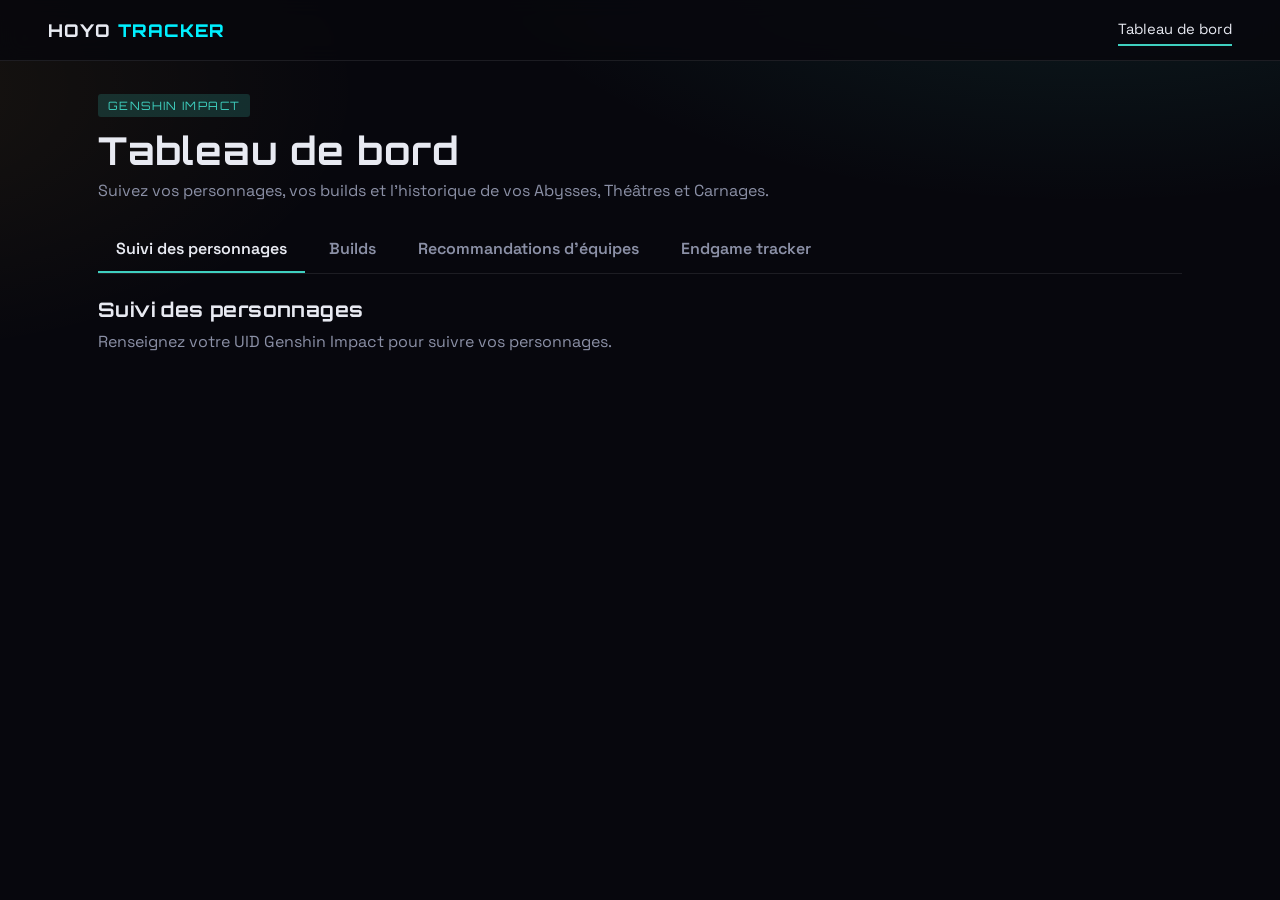
==== websiteHET/genshin.html @ 81bc8484 "feat: added HoyoDex" ====
<!doctype html>
<html lang="fr">
<head>
    <meta charset="utf-8">
    <meta name="viewport" content="width=device-width, initial-scale=1">
    <title>Genshin Impact - Hoyo Tracker</title>
    <meta name="description" content="Suivi Genshin Impact : personnages, builds, équipes recommandées et endgames.">
    <meta name="theme-color" content="#07070d">
    <link rel="preconnect" href="https://fonts.googleapis.com">
    <link rel="preconnect" href="https://fonts.gstatic.com" crossorigin>
    <link rel="stylesheet" href="https://fonts.googleapis.com/css2?family=Orbitron:wght@600;800&family=Space+Grotesk:wght@400;500;700&display=swap">
    <link rel="stylesheet" href="css/base.css">
    <link rel="stylesheet" href="css/composants.css">
    <link rel="stylesheet" href="css/jeu.css">
    <link rel="stylesheet" href="css/genshin.css">
</head>
<body class="genshin">
    <header class="entete">
        <a class="marque" href="index.html">HOYO <span>TRACKER</span></a>
        <nav class="menu" aria-label="Tableau de bord">
            <a href="genshin.html" aria-current="page">Tableau de bord</a>
        </nav>
    </header>
    <main class="page">
        <span class="surtitre">Genshin Impact</span>
        <h1 class="titre-page">Tableau de bord</h1>
        <p class="doux">Suivez vos personnages, vos builds et l'historique de vos Abysses, Théâtres et Carnages.</p>
        <div id="bandeau-base" class="bandeau-info cache" style="margin-top:16px">La base de données n'est pas encore configurée : renseignez js/config.js pour activer les comptes et les données.</div>

        <nav class="onglets" role="tablist" aria-label="Sections">
            <button type="button" role="tab" data-onglet="suivi" aria-selected="true">Suivi des personnages</button>
            <button type="button" role="tab" data-onglet="builds" aria-selected="false">Builds</button>
            <button type="button" role="tab" data-onglet="recos" aria-selected="false">Recommandations d'équipes</button>
            <button type="button" role="tab" data-onglet="endgames" aria-selected="false">Endgame tracker</button>
        </nav>

        <section class="panneau" data-panneau="suivi">
            <h2>Suivi des personnages</h2>
            <p class="doux">Renseignez votre UID Genshin Impact pour suivre vos personnages.</p>
            <div data-zone></div>
        </section>
        <section class="panneau cache" data-panneau="builds">
            <h2>Builds des personnages</h2>
            <p class="doux">Le build de chaque personnage de votre compte.</p>
            <div data-zone></div>
        </section>
        <section class="panneau cache" data-panneau="recos">
            <h2>Recommandations d'équipes</h2>
            <p class="doux">Choisissez un personnage pour voir les équipes conseillées.</p>
            <div data-zone></div>
        </section>
        <section class="panneau cache" data-panneau="endgames">
            <h2>Endgame tracker</h2>
            <p class="doux">L'historique de vos clears.</p>
            <div data-zone></div>
        </section>
    </main>
    <script type="module" src="js/genshin.js"></script>
</body>
</html>
---- websiteHET/css/base.css ----
/* Variables, reset et typographie communes à toutes les pages. */

:root {
    --fond: #07070d;
    --surface: #0e0f19;
    --surface-2: #151728;
    --bordure: rgba(255, 255, 255, 0.09);
    --texte: #e8eaf2;
    --texte-doux: #8b90a6;
    --cyan: #00f0ff;
    --magenta: #ff1fe0;
    --vert: #39ff6a;
    --or: #ffc83d;
    --prisme: #c77dff;
    --rouge: #ff5a6e;
    --accent: var(--cyan);
    --rayon: 6px;
    --police-titre: "Orbitron", "Space Grotesk", system-ui, sans-serif;
    --police-texte: "Space Grotesk", system-ui, -apple-system, "Segoe UI", sans-serif;
}

*,
*::before,
*::after {
    box-sizing: border-box;
}

html {
    -webkit-text-size-adjust: 100%;
}

body {
    margin: 0;
    min-height: 100vh;
    background: var(--fond);
    color: var(--texte);
    font-family: var(--police-texte);
    font-size: 16px;
    line-height: 1.5;
}

h1,
h2,
h3 {
    margin: 0;
    font-family: var(--police-titre);
    letter-spacing: 0.02em;
    line-height: 1.2;
}

p {
    margin: 0;
}

a {
    color: inherit;
}

img {
    max-width: 100%;
    display: block;
}

.doux {
    color: var(--texte-doux);
}

.petit {
    font-size: 0.85rem;
}

.cache {
    display: none !important;
}

.sr-only {
    position: absolute;
    width: 1px;
    height: 1px;
    overflow: hidden;
    clip: rect(0 0 0 0);
    white-space: nowrap;
}

:focus-visible {
    outline: 2px solid var(--accent);
    outline-offset: 2px;
}

@media (prefers-reduced-motion: reduce) {
    * {
        transition: none !important;
        animation: none !important;
    }
}
---- websiteHET/css/composants.css ----
/* Composants partagés : en-tête, boutons, formulaires, fenêtre de connexion, pastille de compte, portraits. */

.entete {
    position: sticky;
    top: 0;
    z-index: 20;
    display: flex;
    align-items: center;
    gap: 24px;
    padding: 14px clamp(16px, 4vw, 48px);
    background: rgba(7, 7, 13, 0.88);
    backdrop-filter: blur(10px);
    border-bottom: 1px solid var(--bordure);
}

.marque {
    font-family: var(--police-titre);
    font-weight: 800;
    font-size: 1.1rem;
    text-decoration: none;
    letter-spacing: 0.06em;
}

.marque span {
    color: var(--cyan);
}

.menu {
    display: flex;
    flex-wrap: wrap;
    gap: 4px 18px;
    margin-left: auto;
}

.menu a {
    text-decoration: none;
    color: var(--texte-doux);
    font-size: 0.92rem;
    padding: 4px 0;
    border-bottom: 2px solid transparent;
}

.menu a:hover {
    color: var(--texte);
}

.menu a[aria-current="page"] {
    color: var(--texte);
    border-bottom-color: var(--accent);
}

.page {
    width: min(1180px, 100%);
    margin: 0 auto;
    padding: 32px clamp(16px, 4vw, 48px) 120px;
}

.titre-page {
    font-size: clamp(1.6rem, 4vw, 2.4rem);
    margin-bottom: 6px;
}

.surtitre {
    display: inline-block;
    margin-bottom: 10px;
    padding: 3px 10px;
    border-radius: 3px;
    background: color-mix(in srgb, var(--accent) 18%, transparent);
    color: var(--accent);
    font-family: var(--police-titre);
    font-size: 0.72rem;
    letter-spacing: 0.12em;
    text-transform: uppercase;
}

/* Boutons */

.bouton {
    display: inline-flex;
    align-items: center;
    justify-content: center;
    gap: 8px;
    padding: 10px 18px;
    border: 1px solid var(--bordure);
    border-radius: var(--rayon);
    background: var(--surface-2);
    color: var(--texte);
    font: inherit;
    font-weight: 600;
    cursor: pointer;
    text-decoration: none;
}

.bouton:hover {
    border-color: var(--accent);
}

.bouton-principal {
    border: 0;
    background: linear-gradient(90deg, var(--cyan), var(--magenta));
    color: #07070d;
}

.bouton-danger:hover {
    border-color: var(--rouge);
    color: var(--rouge);
}

.bouton[disabled] {
    opacity: 0.5;
    cursor: not-allowed;
}

/* Formulaires */

.champ {
    display: grid;
    gap: 6px;
    margin-bottom: 14px;
}

.champ label {
    font-size: 0.85rem;
    color: var(--texte-doux);
}

.champ input,
.champ select {
    width: 100%;
    padding: 10px 12px;
    border: 1px solid var(--bordure);
    border-radius: var(--rayon);
    background: var(--fond);
    color: var(--texte);
    font: inherit;
}

.champ input:focus,
.champ select:focus {
    border-color: var(--accent);
    outline: none;
}

.message {
    min-height: 1.4em;
    margin: 6px 0 12px;
    font-size: 0.9rem;
}

.message.erreur {
    color: var(--rouge);
}

.message.succes {
    color: var(--vert);
}

/* Fenêtre de connexion */

.fenetre-fond {
    position: fixed;
    inset: 0;
    z-index: 60;
    display: grid;
    place-items: center;
    padding: 16px;
    background: rgba(3, 3, 8, 0.72);
}

.fenetre {
    width: min(400px, 100%);
    padding: 26px;
    border: 1px solid var(--bordure);
    border-radius: 10px;
    background: var(--surface);
    box-shadow: 0 20px 60px rgba(0, 0, 0, 0.6);
}

.fenetre h2 {
    margin-bottom: 16px;
    font-size: 1.2rem;
}

.fenetre-onglets {
    display: flex;
    gap: 6px;
    margin-bottom: 18px;
}

.fenetre-onglets button {
    flex: 1;
    padding: 8px;
    border: 1px solid var(--bordure);
    border-radius: var(--rayon);
    background: transparent;
    color: var(--texte-doux);
    font: inherit;
    cursor: pointer;
}

.fenetre-onglets button[aria-selected="true"] {
    border-color: var(--cyan);
    color: var(--texte);
}

.fenetre-actions {
    display: flex;
    gap: 10px;
    justify-content: flex-end;
}

/* Pastille de compte, en bas à droite de chaque page */

.pastille-compte {
    position: fixed;
    right: clamp(12px, 2vw, 28px);
    bottom: clamp(12px, 2vw, 28px);
    z-index: 50;
}

.pastille-bouton {
    display: inline-flex;
    align-items: center;
    gap: 10px;
    padding: 8px 16px 8px 10px;
    border: 1px solid var(--bordure);
    border-radius: 999px;
    background: rgba(14, 15, 25, 0.92);
    backdrop-filter: blur(8px);
    color: var(--texte);
    font: inherit;
    font-weight: 600;
    cursor: pointer;
}

.pastille-bouton:hover {
    border-color: var(--cyan);
}

.pastille-menu {
    position: absolute;
    right: 0;
    bottom: calc(100% + 8px);
    min-width: 200px;
    padding: 8px;
    border: 1px solid var(--bordure);
    border-radius: 10px;
    background: var(--surface);
    box-shadow: 0 12px 40px rgba(0, 0, 0, 0.6);
}

.pastille-menu a,
.pastille-menu button {
    display: block;
    width: 100%;
    padding: 9px 12px;
    border: 0;
    border-radius: 6px;
    background: transparent;
    color: var(--texte);
    font: inherit;
    text-align: left;
    text-decoration: none;
    cursor: pointer;
}

.pastille-menu a:hover,
.pastille-menu button:hover {
    background: var(--surface-2);
}

.badge-role {
    padding: 1px 7px;
    border-radius: 3px;
    background: var(--or);
    color: #07070d;
    font-size: 0.68rem;
    font-weight: 700;
    letter-spacing: 0.08em;
    text-transform: uppercase;
}

/* Portraits de personnages (image ou initiales) */

.portrait {
    position: relative;
    display: grid;
    place-items: center;
    width: var(--taille, 56px);
    height: calc(var(--taille, 56px) * 1.15);
    border: 1px solid var(--couleur, var(--bordure));
    border-radius: 6px;
    overflow: hidden;
    background: color-mix(in srgb, var(--couleur, #555) 50%, transparent);
    color: #07070d;
    font-family: var(--police-titre);
    font-weight: 700;
}

.portrait.rond {
    height: var(--taille, 56px);
    border-radius: 50%;
}

.portrait img {
    width: 100%;
    height: 100%;
    object-fit: cover;
}

.portrait-initiales {
    font-size: calc(var(--taille, 56px) * 0.3);
}

.etat-vide {
    padding: 40px 20px;
    border: 1px dashed var(--bordure);
    border-radius: 10px;
    color: var(--texte-doux);
    text-align: center;
}

.bandeau-info {
    margin-bottom: 20px;
    padding: 12px 16px;
    border: 1px solid var(--or);
    border-radius: var(--rayon);
    background: rgba(255, 200, 61, 0.08);
    color: var(--or);
    font-size: 0.92rem;
}
---- websiteHET/css/jeu.css ----
/* Mise en page commune aux pages Genshin Impact et Honkai: Star Rail : onglets, cartes d'endgame, équipes. */

.onglets {
    display: flex;
    flex-wrap: wrap;
    gap: 6px;
    margin: 24px 0 24px;
    border-bottom: 1px solid var(--bordure);
}

.onglets button {
    padding: 10px 18px;
    border: 0;
    border-bottom: 2px solid transparent;
    background: transparent;
    color: var(--texte-doux);
    font: inherit;
    font-weight: 600;
    cursor: pointer;
}

.onglets button:hover {
    color: var(--texte);
}

.onglets button[aria-selected="true"] {
    color: var(--texte);
    border-bottom-color: var(--accent);
}

.sous-onglets {
    display: flex;
    flex-wrap: wrap;
    gap: 8px;
    margin-bottom: 20px;
}

.sous-onglets button {
    padding: 7px 14px;
    border: 1px solid var(--bordure);
    border-radius: 999px;
    background: transparent;
    color: var(--texte-doux);
    font: inherit;
    font-size: 0.9rem;
    cursor: pointer;
}

.sous-onglets button[aria-selected="true"] {
    border-color: var(--accent);
    color: var(--texte);
    background: color-mix(in srgb, var(--accent) 14%, transparent);
}

.panneau h2 {
    margin-bottom: 8px;
    font-size: 1.25rem;
}

.panneau > p {
    margin-bottom: 18px;
}

.rangee-uid {
    display: flex;
    flex-wrap: wrap;
    gap: 10px;
    align-items: end;
    margin-bottom: 8px;
}

.rangee-uid .champ {
    margin: 0;
    min-width: 220px;
}

/* Historique des endgames */

.historique {
    display: grid;
    gap: 16px;
}

.carte {
    padding: 20px 22px;
    border: 1px solid var(--bordure);
    border-radius: 10px;
    background: var(--surface);
}

.carte-tete {
    display: flex;
    flex-wrap: wrap;
    align-items: baseline;
    gap: 6px 14px;
    margin-bottom: 14px;
}

.carte-tete h3 {
    font-size: 1.05rem;
}

.carte-total {
    margin-left: auto;
    font-family: var(--police-titre);
    font-size: 1.7rem;
    font-weight: 800;
    color: var(--vert);
}

.carte-total small {
    color: var(--texte-doux);
    font-size: 0.85rem;
    font-weight: 500;
}

.pastilles {
    display: flex;
    flex-wrap: wrap;
    gap: 6px;
    margin-bottom: 12px;
}

.pastille {
    padding: 2px 10px;
    border-radius: 3px;
    background: color-mix(in srgb, var(--couleur, #888) 22%, transparent);
    color: color-mix(in srgb, var(--couleur, #ddd) 55%, white);
    font-size: 0.74rem;
    font-weight: 700;
    letter-spacing: 0.06em;
    text-transform: uppercase;
}

.lignes {
    display: grid;
    gap: 8px;
    margin-bottom: 14px;
}

.ligne {
    display: flex;
    align-items: center;
    gap: 12px;
    padding: 8px 14px;
    border: 1px solid var(--bordure);
    border-radius: var(--rayon);
    background: var(--surface-2);
}

.ligne-nom {
    color: var(--cyan);
    font-weight: 600;
}

.ligne-valeur {
    margin-left: auto;
    display: flex;
    align-items: center;
    gap: 12px;
}

.etoiles {
    display: inline-flex;
    gap: 3px;
}

.etoile {
    color: #2a2d3a;
    font-size: 1.15rem;
    line-height: 1;
}

.etoile.on {
    color: var(--or);
}

.etoile.bleue.on {
    color: var(--cyan);
}

.etoile.prisme.on {
    color: var(--prisme);
}

.badge-difficulte {
    display: inline-grid;
    place-items: center;
    width: 30px;
    height: 30px;
    border-radius: 6px;
    background: var(--couleur, #888);
    color: #07070d;
    font-family: var(--police-titre);
    font-weight: 800;
}

/* Équipes : une rangée de portraits, de gauche à droite */

.equipe {
    display: flex;
    flex-wrap: wrap;
    gap: 12px;
    margin-top: 4px;
}

.membre {
    display: grid;
    justify-items: center;
    gap: 4px;
    min-width: 64px;
}

.membre-niveau {
    padding: 1px 8px;
    border-radius: 3px;
    background: rgba(0, 240, 255, 0.12);
    color: var(--cyan);
    font-size: 0.72rem;
    font-weight: 700;
}

.membre-meta {
    color: var(--texte-doux);
    font-size: 0.75rem;
    white-space: nowrap;
}

.equipe-titre {
    margin: 12px 0 2px;
    color: var(--texte-doux);
    font-size: 0.82rem;
    font-weight: 600;
}

.equipes-liste {
    display: grid;
    gap: 14px;
}

.equipe-carte {
    padding: 16px 20px;
    border: 1px solid var(--bordure);
    border-radius: 10px;
    background: var(--surface);
}

/* Recommandations d'équipes */

.recherche-perso {
    display: flex;
    flex-wrap: wrap;
    gap: 12px;
    align-items: end;
    margin-bottom: 20px;
}

.recherche-perso .champ {
    margin: 0;
    min-width: 260px;
}

.reco {
    display: flex;
    flex-wrap: wrap;
    align-items: center;
    gap: 18px;
    padding: 16px 20px;
    margin-bottom: 12px;
    border: 1px solid var(--bordure);
    border-radius: 10px;
    background: var(--surface);
}

.reco-noms {
    display: grid;
    gap: 2px;
}

.reco-noms strong {
    font-size: 1rem;
}

.suivi-grille {
    display: grid;
    grid-template-columns: repeat(auto-fill, minmax(180px, 1fr));
    gap: 12px;
}

.suivi-carte {
    display: flex;
    gap: 12px;
    align-items: center;
    padding: 12px;
    border: 1px solid var(--bordure);
    border-radius: 10px;
    background: var(--surface);
}
---- websiteHET/css/genshin.css ----
/* Page Genshin Impact : thème et éléments propres au jeu. */

body.genshin {
    --accent: #3fd0c0;
    background:
        radial-gradient(900px 420px at 85% -10%, rgba(63, 208, 192, 0.12), transparent 70%),
        radial-gradient(700px 380px at -10% 10%, rgba(255, 200, 61, 0.07), transparent 70%),
        var(--fond);
}

.carnage-boss {
    display: grid;
    gap: 6px;
    margin-bottom: 14px;
}

.carnage-boss-tete {
    display: flex;
    align-items: center;
    gap: 12px;
}

.carnage-temps {
    margin-left: auto;
    color: var(--vert);
    font-family: var(--police-titre);
    font-weight: 700;
}

.mvp {
    display: flex;
    align-items: center;
    gap: 12px;
}
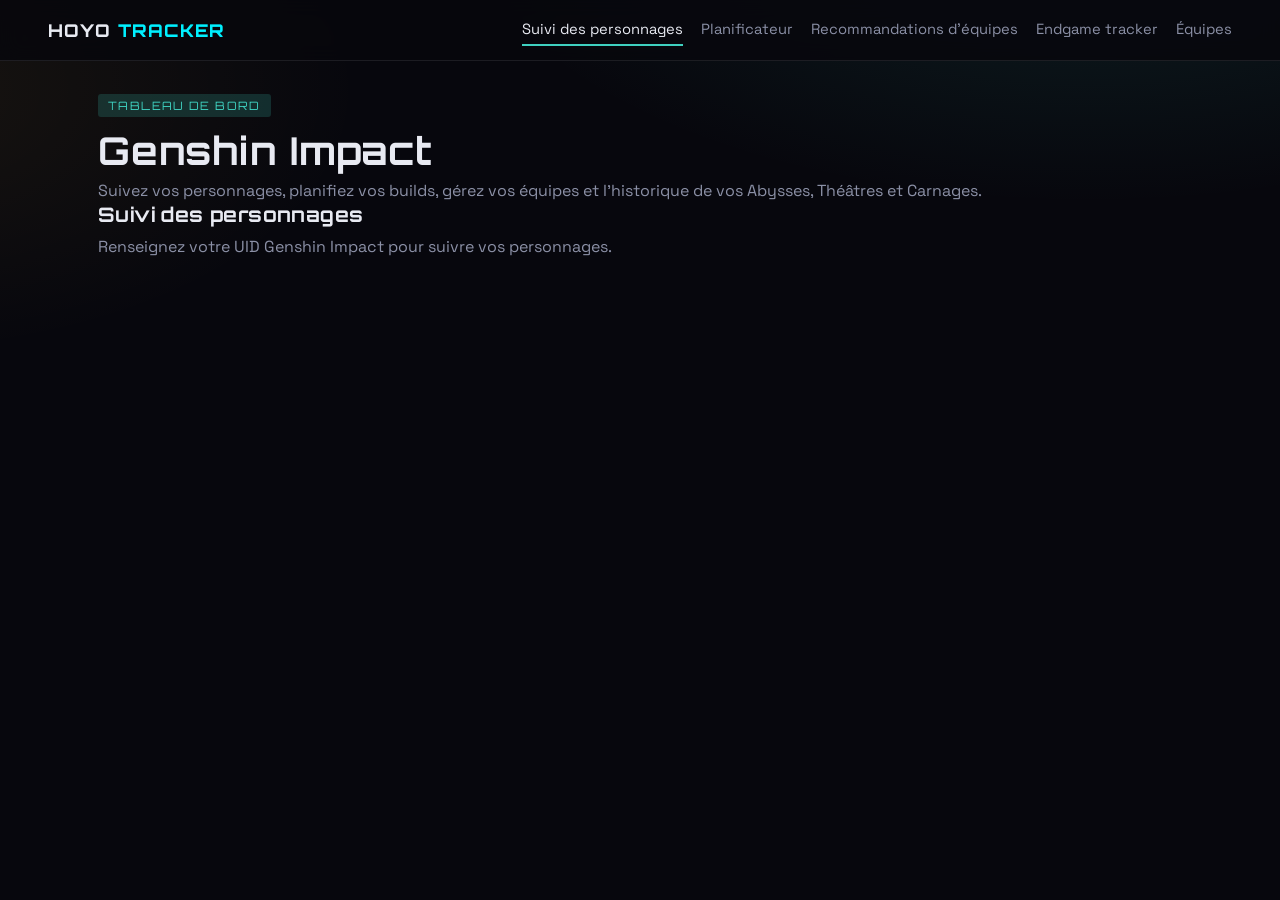
==== commit f4dc8616: "fix: genshin" ====
--- a/websiteHET/genshin.html
+++ b/websiteHET/genshin.html
@@ -12,36 +12,35 @@
     <link rel="stylesheet" href="css/base.css">
     <link rel="stylesheet" href="css/composants.css">
     <link rel="stylesheet" href="css/jeu.css">
+    <link rel="stylesheet" href="css/edition.css">
     <link rel="stylesheet" href="css/genshin.css">
 </head>
 <body class="genshin">
     <header class="entete">
         <a class="marque" href="index.html">HOYO <span>TRACKER</span></a>
-        <nav class="menu" aria-label="Tableau de bord">
-            <a href="genshin.html" aria-current="page">Tableau de bord</a>
+        <nav class="menu" role="tablist" aria-label="Sections">
+            <button type="button" role="tab" data-onglet="suivi" aria-selected="true">Suivi des personnages</button>
+            <button type="button" role="tab" data-onglet="planificateur" aria-selected="false">Planificateur</button>
+            <button type="button" role="tab" data-onglet="recos" aria-selected="false">Recommandations d'équipes</button>
+            <button type="button" role="tab" data-onglet="endgames" aria-selected="false">Endgame tracker</button>
+            <button type="button" role="tab" data-onglet="equipes" aria-selected="false">Équipes</button>
         </nav>
     </header>
     <main class="page">
-        <span class="surtitre">Genshin Impact</span>
-        <h1 class="titre-page">Tableau de bord</h1>
-        <p class="doux">Suivez vos personnages, vos builds et l'historique de vos Abysses, Théâtres et Carnages.</p>
+        <span class="surtitre">Tableau de bord</span>
+        <h1 class="titre-page">Genshin Impact</h1>
+        <p class="doux">Suivez vos personnages, planifiez vos builds, gérez vos équipes et l'historique de vos Abysses, Théâtres et Carnages.</p>
         <div id="bandeau-base" class="bandeau-info cache" style="margin-top:16px">La base de données n'est pas encore configurée : renseignez js/config.js pour activer les comptes et les données.</div>
 
-        <nav class="onglets" role="tablist" aria-label="Sections">
-            <button type="button" role="tab" data-onglet="suivi" aria-selected="true">Suivi des personnages</button>
-            <button type="button" role="tab" data-onglet="builds" aria-selected="false">Builds</button>
-            <button type="button" role="tab" data-onglet="recos" aria-selected="false">Recommandations d'équipes</button>
-            <button type="button" role="tab" data-onglet="endgames" aria-selected="false">Endgame tracker</button>
-        </nav>
 
         <section class="panneau" data-panneau="suivi">
             <h2>Suivi des personnages</h2>
             <p class="doux">Renseignez votre UID Genshin Impact pour suivre vos personnages.</p>
             <div data-zone></div>
         </section>
-        <section class="panneau cache" data-panneau="builds">
-            <h2>Builds des personnages</h2>
-            <p class="doux">Le build de chaque personnage de votre compte.</p>
+        <section class="panneau cache" data-panneau="planificateur">
+            <h2>Planificateur</h2>
+            <p class="doux">Planifiez le build de chaque personnage de votre compte.</p>
             <div data-zone></div>
         </section>
         <section class="panneau cache" data-panneau="recos">
@@ -54,6 +53,11 @@
             <p class="doux">L'historique de vos clears.</p>
             <div data-zone></div>
         </section>
+        <section class="panneau cache" data-panneau="equipes">
+            <h2>Équipes</h2>
+            <p class="doux">Vos équipes enregistrées, réutilisables dans vos clears.</p>
+            <div data-zone></div>
+        </section>
     </main>
     <script type="module" src="js/genshin.js"></script>
 </body>
--- a/websiteHET/css/composants.css
+++ b/websiteHET/css/composants.css
@@ -6,7 +6,8 @@
     z-index: 20;
     display: flex;
     align-items: center;
-    gap: 24px;
+    flex-wrap: wrap;
+    gap: 8px 24px;
     padding: 14px clamp(16px, 4vw, 48px);
     background: rgba(7, 7, 13, 0.88);
     backdrop-filter: blur(10px);
@@ -42,6 +43,26 @@
 
 .menu a:hover {
     color: var(--texte);
+}
+
+.menu button {
+    padding: 4px 0;
+    border: 0;
+    border-bottom: 2px solid transparent;
+    background: transparent;
+    color: var(--texte-doux);
+    font: inherit;
+    font-size: 0.92rem;
+    cursor: pointer;
+}
+
+.menu button:hover {
+    color: var(--texte);
+}
+
+.menu button[aria-selected="true"] {
+    color: var(--texte);
+    border-bottom-color: var(--accent);
 }
 
 .menu a[aria-current="page"] {
@@ -329,3 +350,48 @@
     color: var(--or);
     font-size: 0.92rem;
 }
+
+/* Grille de choix de personnages (image de profil, MVP) */
+
+.avatar-grille {
+    display: grid;
+    grid-template-columns: repeat(auto-fill, minmax(72px, 1fr));
+    gap: 10px;
+    max-height: 340px;
+    overflow-y: auto;
+    padding: 6px;
+    margin-top: 12px;
+}
+
+.avatar-choix {
+    display: grid;
+    justify-items: center;
+    gap: 4px;
+    padding: 6px 2px;
+    border: 2px solid transparent;
+    border-radius: 8px;
+    background: transparent;
+    color: var(--texte-doux);
+    font: inherit;
+    font-size: 0.7rem;
+    cursor: pointer;
+}
+
+.avatar-choix:hover {
+    border-color: var(--bordure);
+}
+
+.avatar-choix[aria-pressed="true"] {
+    border-color: var(--cyan);
+    color: var(--texte);
+}
+
+.bouton-petit {
+    padding: 6px 12px;
+    font-size: 0.85rem;
+}
+
+/* Laisse la place à la pastille de compte fixée en bas à droite */
+main.page {
+    padding-bottom: 110px;
+}
--- a/websiteHET/css/edition.css
+++ b/websiteHET/css/edition.css
@@ -0,0 +1,509 @@
+/* Édition : équipes, formulaires de clears, sélecteurs. Utilisé par les pages Genshin Impact et Honkai: Star Rail. */
+
+.barre-actions {
+    display: flex;
+    flex-wrap: wrap;
+    align-items: center;
+    gap: 12px;
+    margin-bottom: 18px;
+}
+
+.barre-actions .doux {
+    margin-right: auto;
+}
+
+.titre-historique {
+    margin-right: auto;
+    font-size: 1.2rem;
+}
+
+.carte-actions {
+    display: flex;
+    flex-wrap: wrap;
+    gap: 8px;
+    margin-top: 14px;
+    padding-top: 12px;
+    border-top: 1px solid var(--bordure);
+}
+
+.edition {
+    display: grid;
+    gap: 18px;
+}
+
+.edition-tete h2 {
+    margin-bottom: 4px;
+    font-size: 1.4rem;
+}
+
+.edition-actions {
+    display: flex;
+    justify-content: flex-end;
+    gap: 12px;
+}
+
+.section-edition {
+    display: grid;
+    gap: 12px;
+    padding: 20px 22px;
+    border: 1px solid var(--bordure);
+    border-radius: 10px;
+    background: var(--surface);
+}
+
+.section-edition h3 {
+    font-size: 1.02rem;
+}
+
+.rangee-champs {
+    display: flex;
+    flex-wrap: wrap;
+    align-items: flex-end;
+    gap: 6px 18px;
+}
+
+.rangee-champs .champ {
+    margin-bottom: 0;
+}
+
+.champ-large {
+    flex: 1 1 260px;
+}
+
+.inline {
+    display: flex;
+    flex-wrap: wrap;
+    align-items: center;
+    gap: 10px;
+}
+
+.total-vert,
+.total-magenta,
+.total-cyan {
+    font-family: var(--police-titre);
+    font-size: 1.3rem;
+}
+
+.total-vert {
+    color: var(--vert);
+}
+
+.total-magenta {
+    color: var(--magenta);
+}
+
+.total-cyan {
+    color: var(--cyan);
+}
+
+.case {
+    display: flex;
+    align-items: center;
+    gap: 8px;
+    cursor: pointer;
+}
+
+/* Sélecteur avec recherche */
+
+.selecteur {
+    position: relative;
+}
+
+.selecteur-bouton {
+    display: flex;
+    align-items: center;
+    gap: 8px;
+    width: 100%;
+    min-height: 42px;
+    padding: 6px 10px;
+    border: 1px solid var(--bordure);
+    border-radius: var(--rayon);
+    background: var(--fond);
+    color: var(--texte);
+    font: inherit;
+    text-align: left;
+    cursor: pointer;
+}
+
+.selecteur-bouton:hover,
+.selecteur-bouton[aria-expanded="true"] {
+    border-color: var(--accent);
+}
+
+.selecteur-texte {
+    flex: 1;
+    min-width: 0;
+    overflow: hidden;
+    text-overflow: ellipsis;
+    white-space: nowrap;
+}
+
+.selecteur-texte small {
+    margin-left: 8px;
+    color: var(--texte-doux);
+}
+
+.selecteur-fleche {
+    color: var(--texte-doux);
+}
+
+.selecteur-panneau {
+    position: absolute;
+    top: calc(100% + 4px);
+    left: 0;
+    z-index: 30;
+    width: max(100%, 280px);
+    padding: 8px;
+    border: 1px solid var(--bordure);
+    border-radius: 10px;
+    background: var(--surface);
+    box-shadow: 0 14px 40px rgba(0, 0, 0, 0.65);
+}
+
+.selecteur-panneau input {
+    width: 100%;
+    margin-bottom: 6px;
+    padding: 8px 10px;
+    border: 1px solid var(--bordure);
+    border-radius: var(--rayon);
+    background: var(--fond);
+    color: var(--texte);
+    font: inherit;
+}
+
+.selecteur-liste {
+    display: grid;
+    max-height: 260px;
+    overflow-y: auto;
+}
+
+.selecteur-option {
+    display: flex;
+    align-items: center;
+    gap: 8px;
+    padding: 6px 8px;
+    border: 0;
+    border-radius: 6px;
+    background: transparent;
+    color: var(--texte);
+    font: inherit;
+    text-align: left;
+    cursor: pointer;
+}
+
+.selecteur-option:hover,
+.selecteur-option.choisi {
+    background: var(--surface-2);
+}
+
+.selecteur-note {
+    padding: 6px 8px;
+}
+
+.tuile-arme {
+    display: inline-grid;
+    place-items: center;
+    flex: none;
+    width: 32px;
+    height: 32px;
+    overflow: hidden;
+    border: 1px solid var(--bordure);
+    border-radius: 6px;
+    background: var(--fond);
+}
+
+.tuile-arme img {
+    width: 100%;
+    height: 100%;
+    object-fit: cover;
+}
+
+/* Éditeur d'équipe : 4 emplacements */
+
+.editeur-equipe {
+    display: grid;
+    grid-template-columns: repeat(var(--colonnes, 2), minmax(0, 1fr));
+    gap: 14px;
+}
+
+.modele-equipe {
+    max-width: 320px;
+}
+
+.slot {
+    --couleur: var(--bordure);
+    display: grid;
+    gap: 10px;
+    padding: 14px;
+    border: 1px solid var(--bordure);
+    border-radius: 10px;
+    background: var(--surface-2);
+}
+
+.slot.rempli {
+    border-color: var(--couleur);
+    background: color-mix(in srgb, var(--couleur) 9%, var(--surface-2));
+    box-shadow: 0 0 14px -6px var(--couleur);
+}
+
+.slot .champ {
+    margin-bottom: 0;
+}
+
+.slot-haut {
+    display: flex;
+    align-items: flex-end;
+    gap: 10px;
+}
+
+.slot-tuile {
+    display: inline-grid;
+    place-items: center;
+    flex: none;
+    min-width: 52px;
+    min-height: 52px;
+}
+
+.slot-perso {
+    flex: 1;
+    min-width: 0;
+}
+
+.slot-niveau input {
+    width: 76px;
+}
+
+.slot-arme {
+    display: flex;
+    flex-wrap: wrap;
+    align-items: flex-end;
+    gap: 10px;
+}
+
+.slot-arme-choix {
+    flex: 1 1 160px;
+    min-width: 0;
+}
+
+.pilules {
+    display: flex;
+    flex-wrap: wrap;
+    gap: 4px;
+}
+
+.pilule {
+    padding: 4px 10px;
+    border: 1px solid var(--bordure);
+    border-radius: 999px;
+    background: transparent;
+    color: var(--texte-doux);
+    font: inherit;
+    font-size: 0.8rem;
+    cursor: pointer;
+}
+
+.pilule:hover {
+    border-color: var(--accent);
+}
+
+.pilule[aria-pressed="true"] {
+    border-color: var(--accent);
+    background: color-mix(in srgb, var(--accent) 22%, transparent);
+    color: var(--texte);
+}
+
+.pilules-larges .pilule {
+    padding: 7px 16px;
+    font-size: 0.9rem;
+}
+
+/* Théâtre : éléments, astres, MVP */
+
+.elements-choix {
+    display: flex;
+    flex-wrap: wrap;
+    gap: 10px;
+}
+
+.element-choix {
+    display: inline-flex;
+    align-items: center;
+    gap: 8px;
+    padding: 7px 14px;
+    border: 1px solid var(--bordure);
+    border-radius: 999px;
+    background: transparent;
+    color: var(--texte);
+    font: inherit;
+    cursor: pointer;
+}
+
+.element-choix[aria-pressed="true"] {
+    border-color: var(--couleur);
+    background: color-mix(in srgb, var(--couleur) 18%, transparent);
+}
+
+.element-choix[disabled] {
+    opacity: 0.4;
+    cursor: not-allowed;
+}
+
+.element-point {
+    width: 12px;
+    height: 12px;
+    border-radius: 50%;
+    background: var(--couleur);
+}
+
+.etoiles-choix {
+    display: flex;
+    flex-wrap: wrap;
+    align-items: center;
+    gap: 6px;
+}
+
+.etoile-choix {
+    padding: 0 2px;
+    border: 0;
+    background: transparent;
+    color: #3a3d52;
+    font-size: 2rem;
+    line-height: 1;
+    cursor: pointer;
+}
+
+.etoile-choix.on {
+    color: var(--magenta);
+}
+
+.etoile-choix.arcanum.on {
+    color: var(--or);
+}
+
+.etoile-choix:hover {
+    transform: scale(1.12);
+}
+
+.separateur {
+    width: 2px;
+    height: 26px;
+    margin: 0 6px;
+    background: var(--bordure);
+}
+
+.mvp-grille {
+    display: grid;
+    grid-template-columns: repeat(auto-fill, minmax(72px, 1fr));
+    gap: 8px;
+    max-height: 250px;
+    overflow-y: auto;
+    padding: 4px;
+}
+
+/* Carnage chtonien */
+
+.difficultes {
+    display: flex;
+    flex-wrap: wrap;
+    gap: 10px;
+}
+
+.difficulte-choix {
+    display: inline-grid;
+    place-items: center;
+    width: 58px;
+    height: 58px;
+    padding: 0;
+    border: 2px solid transparent;
+    border-radius: 8px;
+    background: color-mix(in srgb, var(--couleur) 25%, transparent);
+    color: var(--texte);
+    font: inherit;
+    font-weight: 700;
+    cursor: pointer;
+    overflow: hidden;
+}
+
+.difficulte-choix img {
+    width: 100%;
+    height: 100%;
+    object-fit: cover;
+}
+
+.difficulte-choix[aria-pressed="true"] {
+    border-color: var(--couleur);
+    box-shadow: 0 0 14px -2px var(--couleur);
+}
+
+.difficulte-choix:not([aria-pressed="true"]) {
+    opacity: 0.6;
+}
+
+.bloc-combat {
+    display: grid;
+    gap: 14px;
+    padding: 16px;
+    border: 1px solid var(--bordure);
+    border-radius: 10px;
+    background: var(--surface-2);
+}
+
+.combat-tete {
+    display: flex;
+    flex-wrap: wrap;
+    align-items: flex-end;
+    gap: 14px;
+}
+
+.combat-tete .champ {
+    margin-bottom: 0;
+}
+
+.combat-nom {
+    flex: 1 1 220px;
+}
+
+.boss-apercu {
+    display: inline-grid;
+    place-items: center;
+    width: 130px;
+    height: 84px;
+    overflow: hidden;
+    border: 1px solid var(--bordure);
+    border-radius: 8px;
+    background: var(--fond);
+}
+
+.boss-apercu img {
+    width: 100%;
+    height: 100%;
+    object-fit: cover;
+}
+
+@media (max-width: 760px) {
+    .editeur-equipe {
+        grid-template-columns: minmax(0, 1fr);
+    }
+}
+
+.section-edition input[type="search"],
+.section-edition input[type="text"],
+.section-edition input[type="number"],
+.section-edition select {
+    padding: 10px 12px;
+    border: 1px solid var(--bordure);
+    border-radius: var(--rayon);
+    background: var(--fond);
+    color: var(--texte);
+    font: inherit;
+}
+
+.section-edition input:focus,
+.section-edition select:focus {
+    border-color: var(--accent);
+    outline: none;
+}
+
+.edition-actions {
+    margin-bottom: 8px;
+}
--- a/websiteHET/css/genshin.css
+++ b/websiteHET/css/genshin.css
@@ -32,3 +32,86 @@
     align-items: center;
     gap: 12px;
 }
+
+/* Endgame tracker : cartes d'accueil */
+
+.eg-liste {
+    display: grid;
+    gap: 18px;
+}
+
+.eg-accueil {
+    display: flex;
+    align-items: center;
+    justify-content: space-between;
+    gap: 24px;
+    padding: 22px 26px;
+    border: 1px solid rgba(63, 208, 192, 0.35);
+    border-radius: 12px;
+    background: linear-gradient(135deg, rgba(63, 208, 192, 0.06), rgba(255, 255, 255, 0.01)), var(--surface);
+}
+
+.eg-accueil:hover {
+    border-color: rgba(63, 208, 192, 0.8);
+}
+
+.eg-gauche {
+    display: grid;
+    justify-items: start;
+    gap: 10px;
+}
+
+.eg-gauche h3 {
+    font-size: 1.5rem;
+}
+
+.eg-droite {
+    display: grid;
+    justify-items: center;
+    gap: 6px;
+    min-width: 160px;
+    text-align: center;
+}
+
+.eg-grand {
+    font-family: var(--police-titre);
+    font-size: clamp(2rem, 5vw, 3rem);
+    font-weight: 800;
+}
+
+.eg-grand.vert {
+    color: var(--vert);
+    text-shadow: 0 0 18px rgba(57, 255, 106, 0.55);
+}
+
+.eg-grand.magenta {
+    color: var(--magenta);
+    text-shadow: 0 0 18px rgba(255, 31, 224, 0.55);
+}
+
+.eg-grand.cyan {
+    color: var(--cyan);
+}
+
+.eg-legende {
+    color: var(--texte-doux);
+    font-size: 0.85rem;
+}
+
+.eg-difficulte {
+    width: 56px;
+    height: 56px;
+    object-fit: contain;
+}
+
+@media (max-width: 560px) {
+    .eg-accueil {
+        flex-direction: column;
+        align-items: flex-start;
+    }
+
+    .eg-droite {
+        justify-items: start;
+        text-align: left;
+    }
+}
